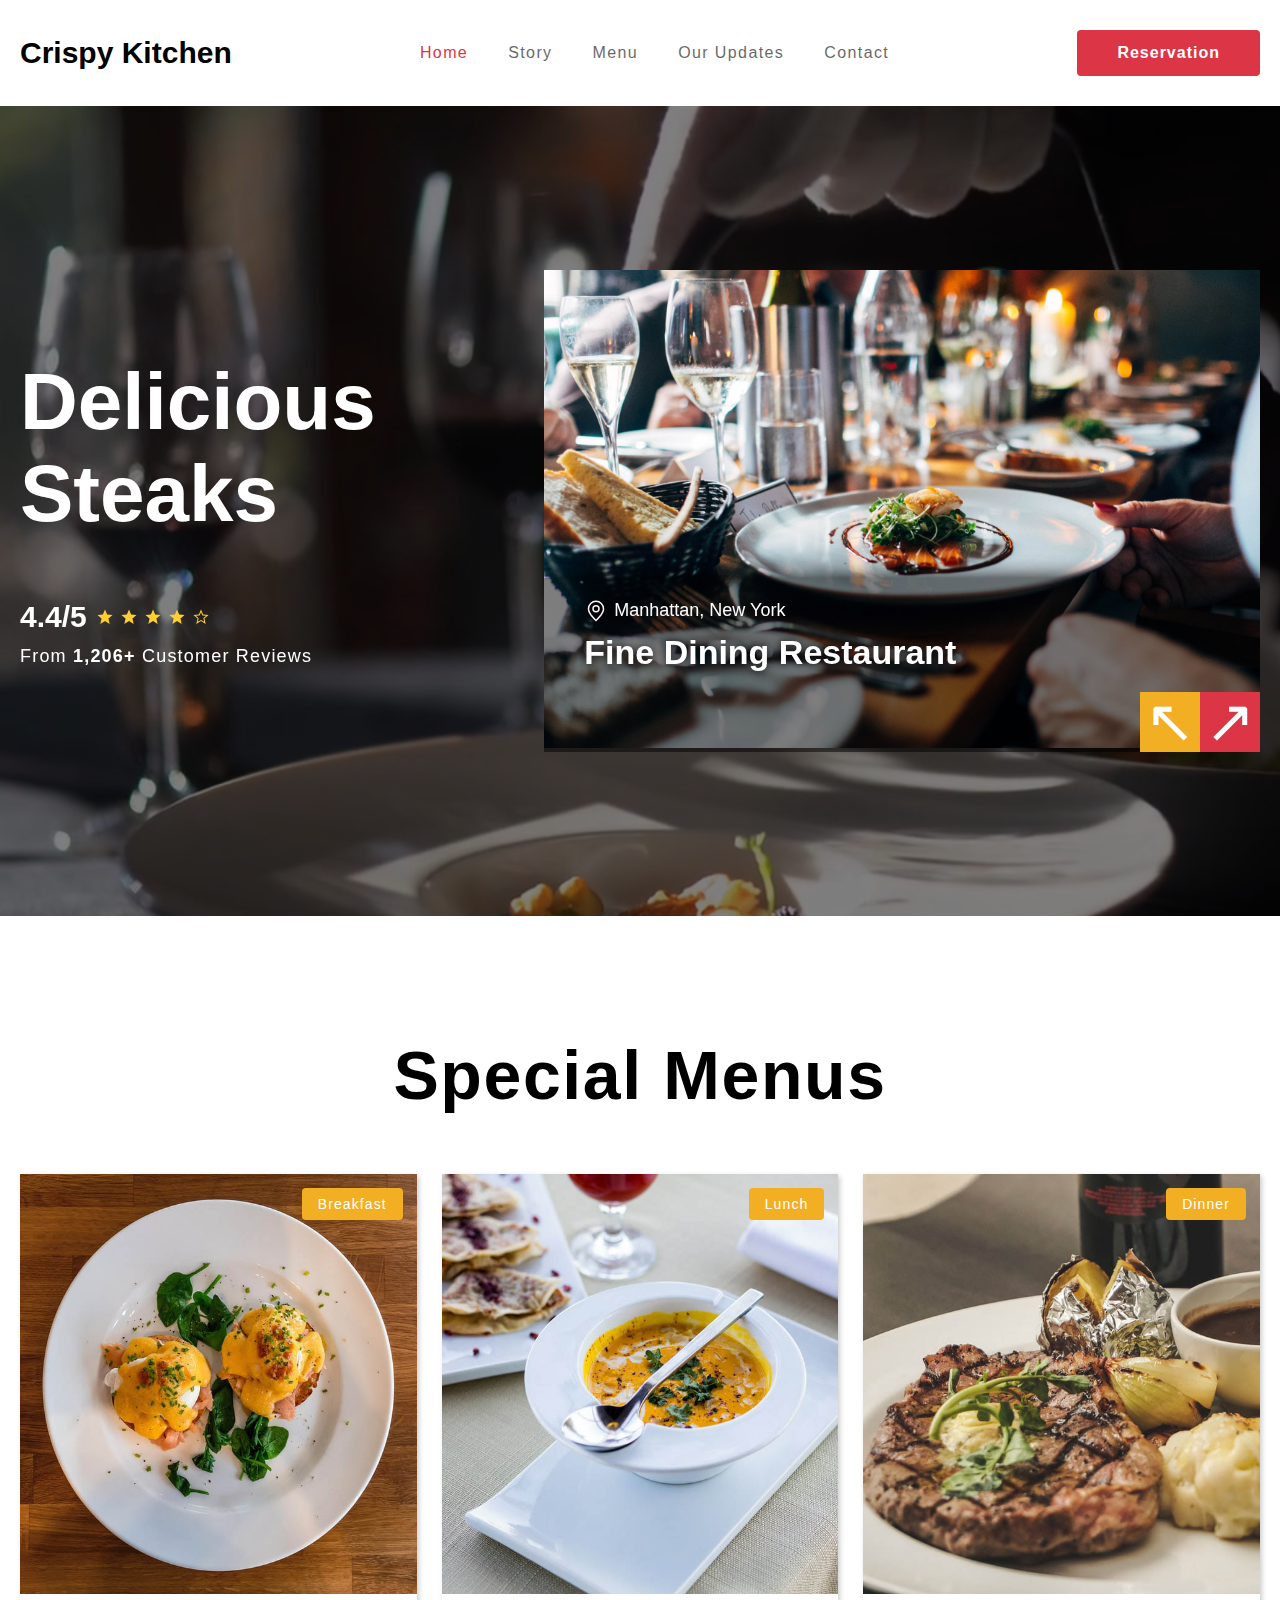
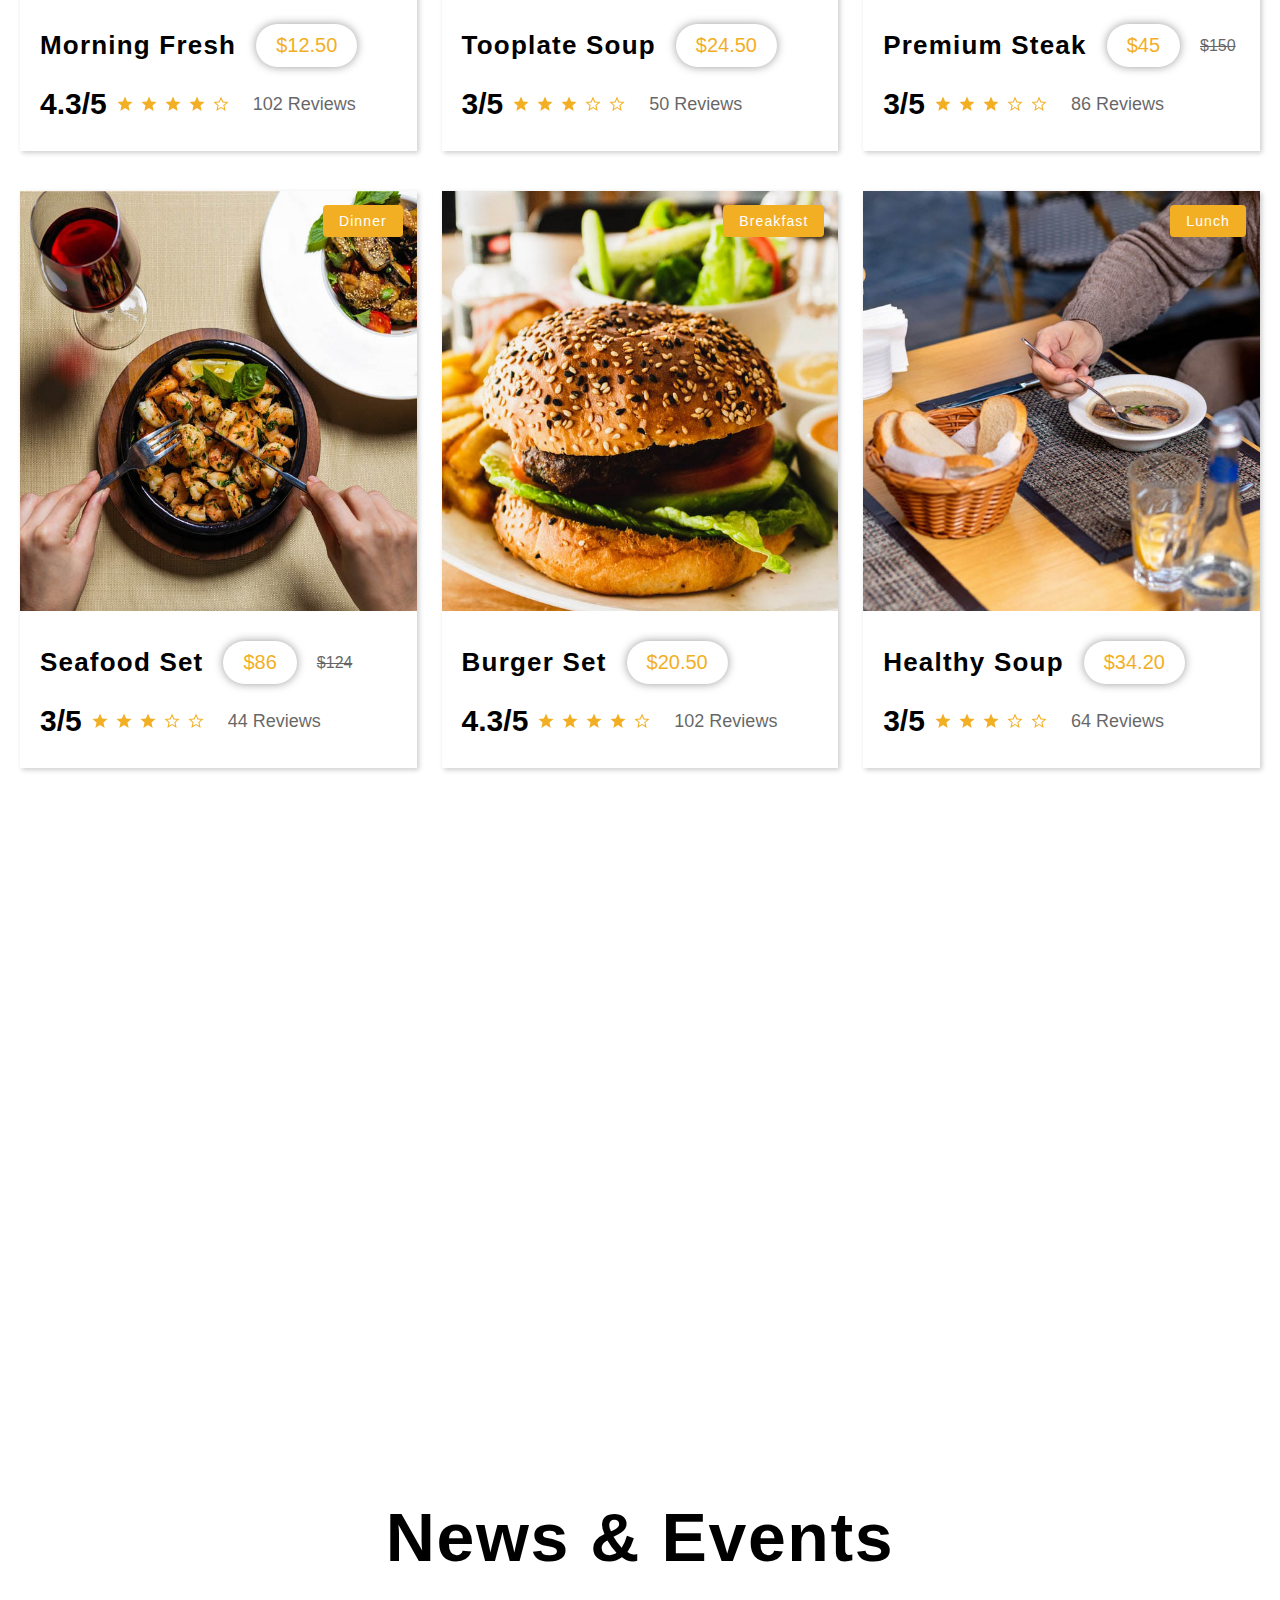
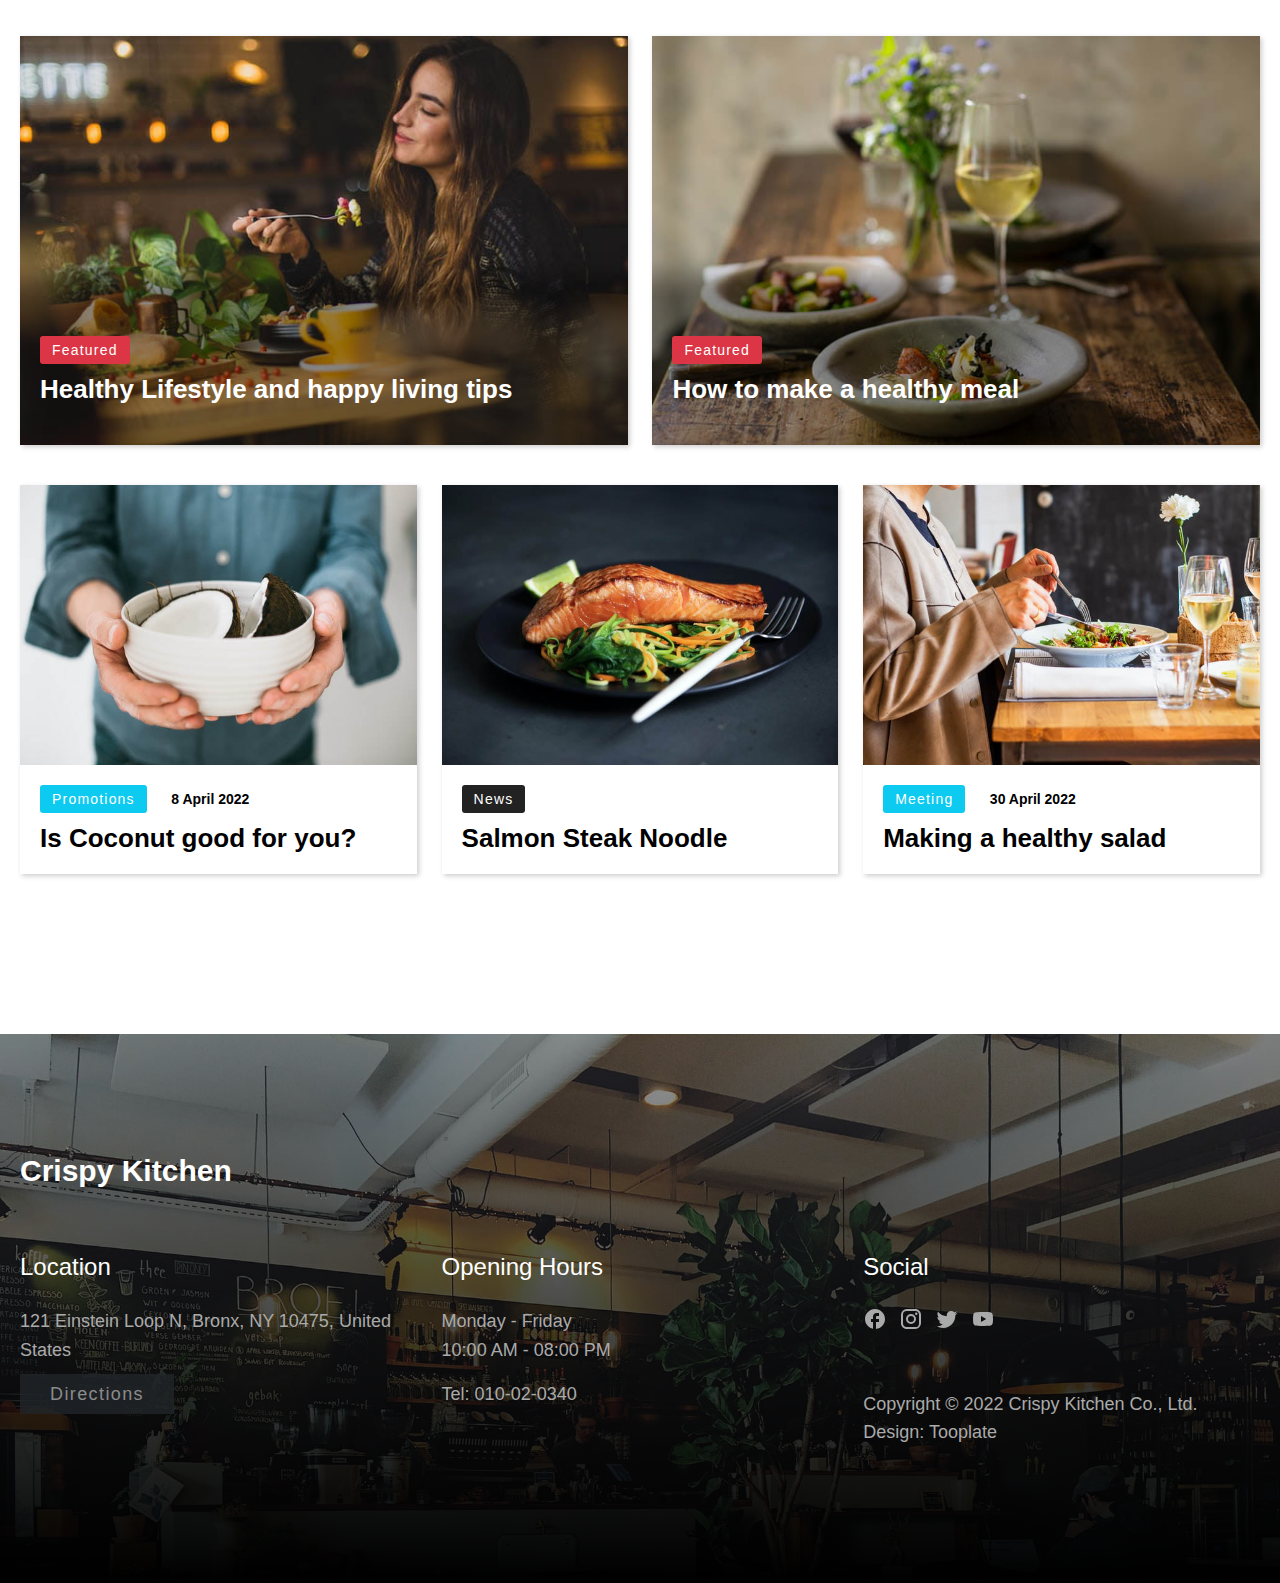
==== task_7/index.html @ df487825 "Add files via upload" ====
<!DOCTYPE html>
<html lang="en">
    <head>
        <meta charset="UTF-8" />
        <meta name="viewport" content="width=device-width, initial-scale=1.0" />
        <title>Task 7</title>
        <link rel="stylesheet" href="style.css" />
    </head>
    <body>
        <div class="nav-box">
            <nav class="container">
                <h2 class="logo">Crispy Kitchen</h2>
                <ul class="nav-bar">
                    <li><a href="/" class="active">Home</a></li>
                    <li><a href="/story.html">Story</a></li>
                    <li><a href="/menu.html">Menu</a></li>
                    <li><a href="/updates.html">Our Updates</a></li>
                    <li><a href="/contact.html">Contact</a></li>
                </ul>
                <button class="btn">Reservation</button>
            </nav>
        </div>

        <header class="home-header">
            <video
                class="video-header"
                src="assets/video/video-header.mp4"
                muted
                autoplay
                loop
            ></video>
            <div class="overlay">
                <div class="overlay-content container">
                    <div class="left">
                        <h1>Delicious Steaks</h1>
                        <div class="rata">
                            <span>4.4/5</span>
                        <div class="stars">
                            <svg
                                xmlns="http://www.w3.org/2000/svg"
                                width="24"
                                height="24"
                                viewBox="0 0 24 24"
                            >
                                <path
                                    fill="#ffce31"
                                    d="m7.325 18.923l1.24-5.313l-4.123-3.572l5.431-.47L12 4.557l2.127 5.01l5.43.47l-4.123 3.572l1.241 5.313L12 16.102z"
                                />
                            </svg>
                            <svg
                                xmlns="http://www.w3.org/2000/svg"
                                width="24"
                                height="24"
                                viewBox="0 0 24 24"
                            >
                                <path
                                    fill="#ffce31"
                                    d="m7.325 18.923l1.24-5.313l-4.123-3.572l5.431-.47L12 4.557l2.127 5.01l5.43.47l-4.123 3.572l1.241 5.313L12 16.102z"
                                />
                            </svg>
                            <svg
                                xmlns="http://www.w3.org/2000/svg"
                                width="24"
                                height="24"
                                viewBox="0 0 24 24"
                            >
                                <path
                                    fill="#ffce31"
                                    d="m7.325 18.923l1.24-5.313l-4.123-3.572l5.431-.47L12 4.557l2.127 5.01l5.43.47l-4.123 3.572l1.241 5.313L12 16.102z"
                                />
                            </svg>
                            <svg
                                xmlns="http://www.w3.org/2000/svg"
                                width="24"
                                height="24"
                                viewBox="0 0 24 24"
                            >
                                <path
                                    fill="#ffce31"
                                    d="m7.325 18.923l1.24-5.313l-4.123-3.572l5.431-.47L12 4.557l2.127 5.01l5.43.47l-4.123 3.572l1.241 5.313L12 16.102z"
                                />
                            </svg>

                            <svg
                                xmlns="http://www.w3.org/2000/svg"
                                width="24"
                                height="24"
                                viewBox="0 0 24 24"
                            >
                                <path
                                    fill="#ffce31"
                                    d="m8.85 16.825l3.15-1.9l3.15 1.925l-.825-3.6l2.775-2.4l-3.65-.325l-1.45-3.4l-1.45 3.375l-3.65.325l2.775 2.425zm-1.525 2.098l1.24-5.313l-4.123-3.572l5.431-.47L12 4.557l2.127 5.01l5.43.47l-4.123 3.572l1.241 5.313L12 16.102zM12 12.25"
                                />
                            </svg>
                        </div>
                    </div>
                    <p class="left-text">From <b>1,206+</b> Customer Reviews</p>
                    </div>
                    <div class="right slideshow-container">

                            <div class="slide fade">
                              <img src="assets/images/slide/3.jpg" >
                              <div class="slide-content">
                                <div class="location">
                                    <svg xmlns="http://www.w3.org/2000/svg" width="24" height="24" viewBox="0 0 1024 1024"><path fill="#fff0f0" d="M800 416a288 288 0 1 0-576 0c0 118.144 94.528 272.128 288 456.576C705.472 688.128 800 534.144 800 416M512 960C277.312 746.688 160 565.312 160 416a352 352 0 0 1 704 0c0 149.312-117.312 330.688-352 544"/><path fill="#fff0f0" d="M512 512a96 96 0 1 0 0-192a96 96 0 0 0 0 192m0 64a160 160 0 1 1 0-320a160 160 0 0 1 0 320"/></svg>
                                    <span>Manhattan, New York</span>
                                </div>
                                <h3 class="slide-heading">Fine Dining Restaurant</h3>
                              </div>
                            </div>
                          
                            <div class="slide fade">
                              <img src="assets/images/slide/2.jpg" >
                              <div class="slide-content">
                                <div class="slide-content-top">
                                    <h3 class="slide-heading">Steak</h3>
                                    <span class="price">$26.5</span>
                                </div>
                                <div class="rata">
                                    <span>3.8/5</span>
                                <div class="stars">
                                    <svg
                                        xmlns="http://www.w3.org/2000/svg"
                                        width="24"
                                        height="24"
                                        viewBox="0 0 24 24"
                                    >
                                        <path
                                            fill="#ffce31"
                                            d="m7.325 18.923l1.24-5.313l-4.123-3.572l5.431-.47L12 4.557l2.127 5.01l5.43.47l-4.123 3.572l1.241 5.313L12 16.102z"
                                        />
                                    </svg>
                                    <svg
                                        xmlns="http://www.w3.org/2000/svg"
                                        width="24"
                                        height="24"
                                        viewBox="0 0 24 24"
                                    >
                                        <path
                                            fill="#ffce31"
                                            d="m7.325 18.923l1.24-5.313l-4.123-3.572l5.431-.47L12 4.557l2.127 5.01l5.43.47l-4.123 3.572l1.241 5.313L12 16.102z"
                                        />
                                    </svg>
                                    <svg
                                        xmlns="http://www.w3.org/2000/svg"
                                        width="24"
                                        height="24"
                                        viewBox="0 0 24 24"
                                    >
                                        <path
                                            fill="#ffce31"
                                            d="m7.325 18.923l1.24-5.313l-4.123-3.572l5.431-.47L12 4.557l2.127 5.01l5.43.47l-4.123 3.572l1.241 5.313L12 16.102z"
                                        />
                                    </svg>
                                    <svg
                                        xmlns="http://www.w3.org/2000/svg"
                                        width="24"
                                        height="24"
                                        viewBox="0 0 24 24"
                                    >
                                        <path
                                            fill="#ffce31"
                                            d="m8.85 16.825l3.15-1.9l3.15 1.925l-.825-3.6l2.775-2.4l-3.65-.325l-1.45-3.4l-1.45 3.375l-3.65.325l2.775 2.425zm-1.525 2.098l1.24-5.313l-4.123-3.572l5.431-.47L12 4.557l2.127 5.01l5.43.47l-4.123 3.572l1.241 5.313L12 16.102zM12 12.25"
                                        />
                                    </svg>
        
                                    <svg
                                        xmlns="http://www.w3.org/2000/svg"
                                        width="24"
                                        height="24"
                                        viewBox="0 0 24 24"
                                    >
                                        <path
                                            fill="#ffce31"
                                            d="m8.85 16.825l3.15-1.9l3.15 1.925l-.825-3.6l2.775-2.4l-3.65-.325l-1.45-3.4l-1.45 3.375l-3.65.325l2.775 2.425zm-1.525 2.098l1.24-5.313l-4.123-3.572l5.431-.47L12 4.557l2.127 5.01l5.43.47l-4.123 3.572l1.241 5.313L12 16.102zM12 12.25"
                                        />
                                    </svg>
                                </div>
                            </div>
                              </div>
                            </div>
                          
                            <div class="slide fade">
                              <img src="assets/images/slide/1.jpg" >
                              <div class="slide-content">
                                <div class="slide-content-top">
                                    <h3 class="slide-heading">Sausage Pasta</h3>
                                    <span class="price">$18.25</span>
                                </div>
                                <div class="rata">
                                    <span>4.2/5</span>
                                <div class="stars">
                                    <svg
                                        xmlns="http://www.w3.org/2000/svg"
                                        width="24"
                                        height="24"
                                        viewBox="0 0 24 24"
                                    >
                                        <path
                                            fill="#ffce31"
                                            d="m7.325 18.923l1.24-5.313l-4.123-3.572l5.431-.47L12 4.557l2.127 5.01l5.43.47l-4.123 3.572l1.241 5.313L12 16.102z"
                                        />
                                    </svg>
                                    <svg
                                        xmlns="http://www.w3.org/2000/svg"
                                        width="24"
                                        height="24"
                                        viewBox="0 0 24 24"
                                    >
                                        <path
                                            fill="#ffce31"
                                            d="m7.325 18.923l1.24-5.313l-4.123-3.572l5.431-.47L12 4.557l2.127 5.01l5.43.47l-4.123 3.572l1.241 5.313L12 16.102z"
                                        />
                                    </svg>
                                    <svg
                                        xmlns="http://www.w3.org/2000/svg"
                                        width="24"
                                        height="24"
                                        viewBox="0 0 24 24"
                                    >
                                        <path
                                            fill="#ffce31"
                                            d="m7.325 18.923l1.24-5.313l-4.123-3.572l5.431-.47L12 4.557l2.127 5.01l5.43.47l-4.123 3.572l1.241 5.313L12 16.102z"
                                        />
                                    </svg>
                                    <svg
                                        xmlns="http://www.w3.org/2000/svg"
                                        width="24"
                                        height="24"
                                        viewBox="0 0 24 24"
                                    >
                                        <path
                                            fill="#ffce31"
                                            d="m7.325 18.923l1.24-5.313l-4.123-3.572l5.431-.47L12 4.557l2.127 5.01l5.43.47l-4.123 3.572l1.241 5.313L12 16.102z"
                                        />
                                    </svg>
        
                                    <svg
                                        xmlns="http://www.w3.org/2000/svg"
                                        width="24"
                                        height="24"
                                        viewBox="0 0 24 24"
                                    >
                                        <path
                                            fill="#ffce31"
                                            d="m8.85 16.825l3.15-1.9l3.15 1.925l-.825-3.6l2.775-2.4l-3.65-.325l-1.45-3.4l-1.45 3.375l-3.65.325l2.775 2.425zm-1.525 2.098l1.24-5.313l-4.123-3.572l5.431-.47L12 4.557l2.127 5.01l5.43.47l-4.123 3.572l1.241 5.313L12 16.102zM12 12.25"
                                        />
                                    </svg>
                                </div>
                            </div>
                              </div>
                            </div>
                          
                            <!-- Next and previous buttons -->
                             <div class="slide-btns">
                                 <button class="prev slide-btn" onclick="plusSlides(-1)">&nwarr;</button>
                                 <button class="next slide-btn" onclick="plusSlides(1)">&nearr;</button>
                            </div>
                        </div>
                    </div>
                </div>
            </div>
        </header>

        <section class="section-menu container">
            <h2 class="section-heading">Special Menus</h2>
            <div class="section-cards">
                <div class="card">
                    <div class="card-image">
                        <img src="assets/images/breakfast/1.jpg" alt="Image">
                        <span class="card-cat">Breakfast</span>
                    </div>
                    <div class="card-info">
                    <div class="card-info-top">
                        <h3 class="card-title">Morning Fresh</h3>
                        <span class="price">$12.50</span>
                        <span class="old-price"></span>
                    </div>
                    <div class="card-info-bottom">
                        <div class="rata">
                            <span>4.3/5</span>
                        <div class="stars">
                            <svg
                                xmlns="http://www.w3.org/2000/svg"
                                width="24"
                                height="24"
                                viewBox="0 0 24 24"
                            >
                                <path
                                    fill="#f3af24"
                                    d="m7.325 18.923l1.24-5.313l-4.123-3.572l5.431-.47L12 4.557l2.127 5.01l5.43.47l-4.123 3.572l1.241 5.313L12 16.102z"
                                />
                            </svg>
                            <svg
                                xmlns="http://www.w3.org/2000/svg"
                                width="24"
                                height="24"
                                viewBox="0 0 24 24"
                            >
                                <path
                                    fill="#f3af24"
                                    d="m7.325 18.923l1.24-5.313l-4.123-3.572l5.431-.47L12 4.557l2.127 5.01l5.43.47l-4.123 3.572l1.241 5.313L12 16.102z"
                                />
                            </svg>
                            <svg
                                xmlns="http://www.w3.org/2000/svg"
                                width="24"
                                height="24"
                                viewBox="0 0 24 24"
                            >
                                <path
                                    fill="#f3af24"
                                    d="m7.325 18.923l1.24-5.313l-4.123-3.572l5.431-.47L12 4.557l2.127 5.01l5.43.47l-4.123 3.572l1.241 5.313L12 16.102z"
                                />
                            </svg>
                            <svg
                                xmlns="http://www.w3.org/2000/svg"
                                width="24"
                                height="24"
                                viewBox="0 0 24 24"
                            >
                                <path
                                    fill="#f3af24"
                                    d="m7.325 18.923l1.24-5.313l-4.123-3.572l5.431-.47L12 4.557l2.127 5.01l5.43.47l-4.123 3.572l1.241 5.313L12 16.102z"
                                />
                            </svg>

                            <svg
                                xmlns="http://www.w3.org/2000/svg"
                                width="24"
                                height="24"
                                viewBox="0 0 24 24"
                            >
                                <path
                                    fill="#f3af24"
                                    d="m8.85 16.825l3.15-1.9l3.15 1.925l-.825-3.6l2.775-2.4l-3.65-.325l-1.45-3.4l-1.45 3.375l-3.65.325l2.775 2.425zm-1.525 2.098l1.24-5.313l-4.123-3.572l5.431-.47L12 4.557l2.127 5.01l5.43.47l-4.123 3.572l1.241 5.313L12 16.102zM12 12.25"
                                />
                            </svg>
                        </div>
                    </div>
                    <span class="count-reviews">102 Reviews</span>
                    </div>
                </div>
                </div>

                <div class="card">
                    <div class="card-image">
                        <img src="assets/images/lunch/1.jpg" alt="Image">
                        <span class="card-cat">Lunch</span>
                    </div>
                    <div class="card-info">
                    <div class="card-info-top">
                        <h3 class="card-title">Tooplate Soup</h3>
                        <span class="price">$24.50</span>
                        <span class="old-price"></span>
                    </div>
                    <div class="card-info-bottom">
                        <div class="rata">
                            <span>3/5</span>
                        <div class="stars">
                            <svg
                                xmlns="http://www.w3.org/2000/svg"
                                width="24"
                                height="24"
                                viewBox="0 0 24 24"
                            >
                                <path
                                    fill="#f3af24"
                                    d="m7.325 18.923l1.24-5.313l-4.123-3.572l5.431-.47L12 4.557l2.127 5.01l5.43.47l-4.123 3.572l1.241 5.313L12 16.102z"
                                />
                            </svg>
                            <svg
                                xmlns="http://www.w3.org/2000/svg"
                                width="24"
                                height="24"
                                viewBox="0 0 24 24"
                            >
                                <path
                                    fill="#f3af24"
                                    d="m7.325 18.923l1.24-5.313l-4.123-3.572l5.431-.47L12 4.557l2.127 5.01l5.43.47l-4.123 3.572l1.241 5.313L12 16.102z"
                                />
                            </svg>
                            <svg
                                xmlns="http://www.w3.org/2000/svg"
                                width="24"
                                height="24"
                                viewBox="0 0 24 24"
                            >
                                <path
                                    fill="#f3af24"
                                    d="m7.325 18.923l1.24-5.313l-4.123-3.572l5.431-.47L12 4.557l2.127 5.01l5.43.47l-4.123 3.572l1.241 5.313L12 16.102z"
                                />
                            </svg>

                            <svg
                                xmlns="http://www.w3.org/2000/svg"
                                width="24"
                                height="24"
                                viewBox="0 0 24 24"
                            >
                                <path
                                    fill="#f3af24"
                                    d="m8.85 16.825l3.15-1.9l3.15 1.925l-.825-3.6l2.775-2.4l-3.65-.325l-1.45-3.4l-1.45 3.375l-3.65.325l2.775 2.425zm-1.525 2.098l1.24-5.313l-4.123-3.572l5.431-.47L12 4.557l2.127 5.01l5.43.47l-4.123 3.572l1.241 5.313L12 16.102zM12 12.25"
                                />
                            </svg>
                            <svg
                                xmlns="http://www.w3.org/2000/svg"
                                width="24"
                                height="24"
                                viewBox="0 0 24 24"
                            >
                                <path
                                    fill="#f3af24"
                                    d="m8.85 16.825l3.15-1.9l3.15 1.925l-.825-3.6l2.775-2.4l-3.65-.325l-1.45-3.4l-1.45 3.375l-3.65.325l2.775 2.425zm-1.525 2.098l1.24-5.313l-4.123-3.572l5.431-.47L12 4.557l2.127 5.01l5.43.47l-4.123 3.572l1.241 5.313L12 16.102zM12 12.25"
                                />
                            </svg>
                        </div>
                    </div>
                    <span class="count-reviews">50 Reviews</span>
                    </div>
                </div>
                </div>

                <div class="card">
                    <div class="card-image">
                        <img src="assets/images/dinner/1.jpg" alt="Image">
                        <span class="card-cat">Dinner</span>
                    </div>
                    <div class="card-info">
                    <div class="card-info-top">
                        <h3 class="card-title">Premium Steak</h3>
                        <span class="price">$45</span>
                        <span class="old-price">$150</span>
                    </div>
                    <div class="card-info-bottom">
                        <div class="rata">
                            <span>3/5</span>
                        <div class="stars">
                            <svg
                                xmlns="http://www.w3.org/2000/svg"
                                width="24"
                                height="24"
                                viewBox="0 0 24 24"
                            >
                                <path
                                    fill="#f3af24"
                                    d="m7.325 18.923l1.24-5.313l-4.123-3.572l5.431-.47L12 4.557l2.127 5.01l5.43.47l-4.123 3.572l1.241 5.313L12 16.102z"
                                />
                            </svg>
                            <svg
                                xmlns="http://www.w3.org/2000/svg"
                                width="24"
                                height="24"
                                viewBox="0 0 24 24"
                            >
                                <path
                                    fill="#f3af24"
                                    d="m7.325 18.923l1.24-5.313l-4.123-3.572l5.431-.47L12 4.557l2.127 5.01l5.43.47l-4.123 3.572l1.241 5.313L12 16.102z"
                                />
                            </svg>
                            <svg
                                xmlns="http://www.w3.org/2000/svg"
                                width="24"
                                height="24"
                                viewBox="0 0 24 24"
                            >
                                <path
                                    fill="#f3af24"
                                    d="m7.325 18.923l1.24-5.313l-4.123-3.572l5.431-.47L12 4.557l2.127 5.01l5.43.47l-4.123 3.572l1.241 5.313L12 16.102z"
                                />
                            </svg>

                            <svg
                                xmlns="http://www.w3.org/2000/svg"
                                width="24"
                                height="24"
                                viewBox="0 0 24 24"
                            >
                                <path
                                    fill="#f3af24"
                                    d="m8.85 16.825l3.15-1.9l3.15 1.925l-.825-3.6l2.775-2.4l-3.65-.325l-1.45-3.4l-1.45 3.375l-3.65.325l2.775 2.425zm-1.525 2.098l1.24-5.313l-4.123-3.572l5.431-.47L12 4.557l2.127 5.01l5.43.47l-4.123 3.572l1.241 5.313L12 16.102zM12 12.25"
                                />
                            </svg>
                            <svg
                                xmlns="http://www.w3.org/2000/svg"
                                width="24"
                                height="24"
                                viewBox="0 0 24 24"
                            >
                                <path
                                    fill="#f3af24"
                                    d="m8.85 16.825l3.15-1.9l3.15 1.925l-.825-3.6l2.775-2.4l-3.65-.325l-1.45-3.4l-1.45 3.375l-3.65.325l2.775 2.425zm-1.525 2.098l1.24-5.313l-4.123-3.572l5.431-.47L12 4.557l2.127 5.01l5.43.47l-4.123 3.572l1.241 5.313L12 16.102zM12 12.25"
                                />
                            </svg>
                        </div>
                    </div>
                    <span class="count-reviews">86 Reviews</span>
                    </div>
                </div>
                </div>

                <div class="card">
                    <div class="card-image">
                        <img src="assets/images/dinner/2.jpg" alt="Image">
                        <span class="card-cat">Dinner</span>
                    </div>
                    <div class="card-info">
                    <div class="card-info-top">
                        <h3 class="card-title">Seafood Set</h3>
                        <span class="price">$86</span>
                        <span class="old-price">$124</span>
                    </div>
                    <div class="card-info-bottom">
                        <div class="rata">
                            <span>3/5</span>
                        <div class="stars">
                            <svg
                                xmlns="http://www.w3.org/2000/svg"
                                width="24"
                                height="24"
                                viewBox="0 0 24 24"
                            >
                                <path
                                    fill="#f3af24"
                                    d="m7.325 18.923l1.24-5.313l-4.123-3.572l5.431-.47L12 4.557l2.127 5.01l5.43.47l-4.123 3.572l1.241 5.313L12 16.102z"
                                />
                            </svg>
                            <svg
                                xmlns="http://www.w3.org/2000/svg"
                                width="24"
                                height="24"
                                viewBox="0 0 24 24"
                            >
                                <path
                                    fill="#f3af24"
                                    d="m7.325 18.923l1.24-5.313l-4.123-3.572l5.431-.47L12 4.557l2.127 5.01l5.43.47l-4.123 3.572l1.241 5.313L12 16.102z"
                                />
                            </svg>
                            <svg
                                xmlns="http://www.w3.org/2000/svg"
                                width="24"
                                height="24"
                                viewBox="0 0 24 24"
                            >
                                <path
                                    fill="#f3af24"
                                    d="m7.325 18.923l1.24-5.313l-4.123-3.572l5.431-.47L12 4.557l2.127 5.01l5.43.47l-4.123 3.572l1.241 5.313L12 16.102z"
                                />
                            </svg>

                            <svg
                                xmlns="http://www.w3.org/2000/svg"
                                width="24"
                                height="24"
                                viewBox="0 0 24 24"
                            >
                                <path
                                    fill="#f3af24"
                                    d="m8.85 16.825l3.15-1.9l3.15 1.925l-.825-3.6l2.775-2.4l-3.65-.325l-1.45-3.4l-1.45 3.375l-3.65.325l2.775 2.425zm-1.525 2.098l1.24-5.313l-4.123-3.572l5.431-.47L12 4.557l2.127 5.01l5.43.47l-4.123 3.572l1.241 5.313L12 16.102zM12 12.25"
                                />
                            </svg>
                            <svg
                                xmlns="http://www.w3.org/2000/svg"
                                width="24"
                                height="24"
                                viewBox="0 0 24 24"
                            >
                                <path
                                    fill="#f3af24"
                                    d="m8.85 16.825l3.15-1.9l3.15 1.925l-.825-3.6l2.775-2.4l-3.65-.325l-1.45-3.4l-1.45 3.375l-3.65.325l2.775 2.425zm-1.525 2.098l1.24-5.313l-4.123-3.572l5.431-.47L12 4.557l2.127 5.01l5.43.47l-4.123 3.572l1.241 5.313L12 16.102zM12 12.25"
                                />
                            </svg>
                        </div>
                    </div>
                    <span class="count-reviews">44 Reviews</span>
                    </div>
                </div>
                </div>

                <div class="card">
                    <div class="card-image">
                        <img src="assets/images/breakfast/2.jpg" alt="Image">
                        <span class="card-cat">Breakfast</span>
                    </div>
                    <div class="card-info">
                    <div class="card-info-top">
                        <h3 class="card-title">Burger Set</h3>
                        <span class="price">$20.50</span>
                        <span class="old-price"></span>
                    </div>
                    <div class="card-info-bottom">
                        <div class="rata">
                            <span>4.3/5</span>
                        <div class="stars">
                            <svg
                                xmlns="http://www.w3.org/2000/svg"
                                width="24"
                                height="24"
                                viewBox="0 0 24 24"
                            >
                                <path
                                    fill="#f3af24"
                                    d="m7.325 18.923l1.24-5.313l-4.123-3.572l5.431-.47L12 4.557l2.127 5.01l5.43.47l-4.123 3.572l1.241 5.313L12 16.102z"
                                />
                            </svg>
                            <svg
                                xmlns="http://www.w3.org/2000/svg"
                                width="24"
                                height="24"
                                viewBox="0 0 24 24"
                            >
                                <path
                                    fill="#f3af24"
                                    d="m7.325 18.923l1.24-5.313l-4.123-3.572l5.431-.47L12 4.557l2.127 5.01l5.43.47l-4.123 3.572l1.241 5.313L12 16.102z"
                                />
                            </svg>
                            <svg
                                xmlns="http://www.w3.org/2000/svg"
                                width="24"
                                height="24"
                                viewBox="0 0 24 24"
                            >
                                <path
                                    fill="#f3af24"
                                    d="m7.325 18.923l1.24-5.313l-4.123-3.572l5.431-.47L12 4.557l2.127 5.01l5.43.47l-4.123 3.572l1.241 5.313L12 16.102z"
                                />
                            </svg>
                            <svg
                                xmlns="http://www.w3.org/2000/svg"
                                width="24"
                                height="24"
                                viewBox="0 0 24 24"
                            >
                                <path
                                    fill="#f3af24"
                                    d="m7.325 18.923l1.24-5.313l-4.123-3.572l5.431-.47L12 4.557l2.127 5.01l5.43.47l-4.123 3.572l1.241 5.313L12 16.102z"
                                />
                            </svg>

                            <svg
                                xmlns="http://www.w3.org/2000/svg"
                                width="24"
                                height="24"
                                viewBox="0 0 24 24"
                            >
                                <path
                                    fill="#f3af24"
                                    d="m8.85 16.825l3.15-1.9l3.15 1.925l-.825-3.6l2.775-2.4l-3.65-.325l-1.45-3.4l-1.45 3.375l-3.65.325l2.775 2.425zm-1.525 2.098l1.24-5.313l-4.123-3.572l5.431-.47L12 4.557l2.127 5.01l5.43.47l-4.123 3.572l1.241 5.313L12 16.102zM12 12.25"
                                />
                            </svg>
                        </div>
                    </div>
                    <span class="count-reviews">102 Reviews</span>
                    </div>
                </div>
                </div>

                <div class="card">
                    <div class="card-image">
                        <img src="assets/images/lunch/2.jpg" alt="Image">
                        <span class="card-cat">Lunch</span>
                    </div>
                    <div class="card-info">
                    <div class="card-info-top">
                        <h3 class="card-title">Healthy Soup</h3>
                        <span class="price">$34.20</span>
                        <span class="old-price"></span>
                    </div>
                    <div class="card-info-bottom">
                        <div class="rata">
                            <span>3/5</span>
                        <div class="stars">
                            <svg
                                xmlns="http://www.w3.org/2000/svg"
                                width="24"
                                height="24"
                                viewBox="0 0 24 24"
                            >
                                <path
                                    fill="#f3af24"
                                    d="m7.325 18.923l1.24-5.313l-4.123-3.572l5.431-.47L12 4.557l2.127 5.01l5.43.47l-4.123 3.572l1.241 5.313L12 16.102z"
                                />
                            </svg>
                            <svg
                                xmlns="http://www.w3.org/2000/svg"
                                width="24"
                                height="24"
                                viewBox="0 0 24 24"
                            >
                                <path
                                    fill="#f3af24"
                                    d="m7.325 18.923l1.24-5.313l-4.123-3.572l5.431-.47L12 4.557l2.127 5.01l5.43.47l-4.123 3.572l1.241 5.313L12 16.102z"
                                />
                            </svg>
                            <svg
                                xmlns="http://www.w3.org/2000/svg"
                                width="24"
                                height="24"
                                viewBox="0 0 24 24"
                            >
                                <path
                                    fill="#f3af24"
                                    d="m7.325 18.923l1.24-5.313l-4.123-3.572l5.431-.47L12 4.557l2.127 5.01l5.43.47l-4.123 3.572l1.241 5.313L12 16.102z"
                                />
                            </svg>

                            <svg
                            xmlns="http://www.w3.org/2000/svg"
                            width="24"
                            height="24"
                            viewBox="0 0 24 24"
                        >
                            <path
                                fill="#f3af24"
                                d="m8.85 16.825l3.15-1.9l3.15 1.925l-.825-3.6l2.775-2.4l-3.65-.325l-1.45-3.4l-1.45 3.375l-3.65.325l2.775 2.425zm-1.525 2.098l1.24-5.313l-4.123-3.572l5.431-.47L12 4.557l2.127 5.01l5.43.47l-4.123 3.572l1.241 5.313L12 16.102zM12 12.25"
                            />
                        </svg>
                            <svg
                                xmlns="http://www.w3.org/2000/svg"
                                width="24"
                                height="24"
                                viewBox="0 0 24 24"
                            >
                                <path
                                    fill="#f3af24"
                                    d="m8.85 16.825l3.15-1.9l3.15 1.925l-.825-3.6l2.775-2.4l-3.65-.325l-1.45-3.4l-1.45 3.375l-3.65.325l2.775 2.425zm-1.525 2.098l1.24-5.313l-4.123-3.572l5.431-.47L12 4.557l2.127 5.01l5.43.47l-4.123 3.572l1.241 5.313L12 16.102zM12 12.25"
                                />
                            </svg>
                        </div>
                    </div>
                    <span class="count-reviews">64 Reviews</span>
                    </div>
                </div>
                </div>
            </div>
        </section>

        <section class="section-image"></section>

        <section class="section-updates container">
            <h2 class="section-heading">News & Events</h2>
            <div class="section-updates-cards">
                <div class="top-cards">
                    <div class="card">
                        <img src="assets/images/news/1.jpg" />
                        <div class="card-content">
                            <span class="card-tag"  style="background-color: #dc3545;">Featured</span>
                            <h3 class="card-heading">Healthy Lifestyle and happy living tips</h3>
                        </div>
                    </div>

                    <div class="card">
                        <img src="assets/images/news/2.jpg" />
                        <div class="card-content">
                            <span class="card-tag" style="background-color: #dc3545;">Featured</span>
                            <h3 class="card-heading">How to make a healthy meal</h3>
                        </div>
                    </div>
                </div>

                <div class="bottom-cards">
                    <div class="card">
                        <div class="card-image">
                            <img src="assets/images/news/3.jpg" />
                        </div>
                        <div class="card-content">
                            <div class="card-content-top">
                                <span class="card-tag"  style="background-color: rgb(13, 202, 240);">Promotions</span>
                                <span class="card-date">8 April 2022</span>
                            </div>
                            <h3 class="card-heading">Is Coconut good for you?</h3>
                        </div>
                    </div>

                    <div class="card">
                        <div class="card-image">
                            <img src="assets/images/news/4.jpg" />
                        </div>
                        <div class="card-content">
                            <span class="card-tag"  style="background-color: #222222;">News</span>
                            <h3 class="card-heading">Salmon Steak Noodle</h3>
                        </div>
                    </div>

                    <div class="card">
                        <div class="card-image">
                            <img src="assets/images/news/5.jpg" />
                        </div>
                        <div class="card-content">
                            <div class="card-content-top">
                                <span class="card-tag"  style="background-color: rgb(13, 202, 240);">Meeting</span>
                                <span class="card-date">30 April 2022</span>
                            </div>
                            <h3 class="card-heading">Making a healthy salad</h3>
                        </div>
                    </div>
                </div>
            </div>
        </section>

        <footer>
            <div class="footer-content">
            <div class="container ">
                    <h2 class="logo">Crispy Kitchen</h2>
                    <div class="footer-cols">
                        <div class="footer-col">
                            <h3>Location</h3>
                            <p>121 Einstein Loop N, Bronx, NY 10475, United States</p>
                            <a class="link-btn" href="https://goo.gl/maps/wZVGLA7q64uC1s886">Directions</a>
                        </div>

                        <div class="footer-col">
                            <h3>Opening Hours</h3>
                            <p>Monday - Friday
                                <br/>
                                10:00 AM - 08:00 PM</p>
                                Tel: <a href="tel: 010-02-0340"> 010-02-0340</a>
                        </div>

                        <div class="footer-col">
                            <h3>Social</h3>
                            <ul class="social-icons">
                                <li><a href="#">
                                    <svg xmlns="http://www.w3.org/2000/svg" width="24" height="24" viewBox="0 0 24 24"><path  d="M22 12c0-5.52-4.48-10-10-10S2 6.48 2 12c0 4.84 3.44 8.87 8 9.8V15H8v-3h2V9.5C10 7.57 11.57 6 13.5 6H16v3h-2c-.55 0-1 .45-1 1v2h3v3h-3v6.95c5.05-.5 9-4.76 9-9.95"/></svg>
                                </a></li>
                                <li><a href="#">
                                    <svg xmlns="http://www.w3.org/2000/svg" width="24" height="24" viewBox="0 0 24 24"><path  d="M7.8 2h8.4C19.4 2 22 4.6 22 7.8v8.4a5.8 5.8 0 0 1-5.8 5.8H7.8C4.6 22 2 19.4 2 16.2V7.8A5.8 5.8 0 0 1 7.8 2m-.2 2A3.6 3.6 0 0 0 4 7.6v8.8C4 18.39 5.61 20 7.6 20h8.8a3.6 3.6 0 0 0 3.6-3.6V7.6C20 5.61 18.39 4 16.4 4zm9.65 1.5a1.25 1.25 0 0 1 1.25 1.25A1.25 1.25 0 0 1 17.25 8A1.25 1.25 0 0 1 16 6.75a1.25 1.25 0 0 1 1.25-1.25M12 7a5 5 0 0 1 5 5a5 5 0 0 1-5 5a5 5 0 0 1-5-5a5 5 0 0 1 5-5m0 2a3 3 0 0 0-3 3a3 3 0 0 0 3 3a3 3 0 0 0 3-3a3 3 0 0 0-3-3"/></svg>
                                </a></li>
                                <li><a href="#">
                                    <svg xmlns="http://www.w3.org/2000/svg" width="24" height="24" viewBox="0 0 24 24"><path  d="M22.46 6c-.77.35-1.6.58-2.46.69c.88-.53 1.56-1.37 1.88-2.38c-.83.5-1.75.85-2.72 1.05C18.37 4.5 17.26 4 16 4c-2.35 0-4.27 1.92-4.27 4.29c0 .34.04.67.11.98C8.28 9.09 5.11 7.38 3 4.79c-.37.63-.58 1.37-.58 2.15c0 1.49.75 2.81 1.91 3.56c-.71 0-1.37-.2-1.95-.5v.03c0 2.08 1.48 3.82 3.44 4.21a4.2 4.2 0 0 1-1.93.07a4.28 4.28 0 0 0 4 2.98a8.52 8.52 0 0 1-5.33 1.84q-.51 0-1.02-.06C3.44 20.29 5.7 21 8.12 21C16 21 20.33 14.46 20.33 8.79c0-.19 0-.37-.01-.56c.84-.6 1.56-1.36 2.14-2.23"/></svg>
                                </a></li>
                                <li><a href="#">
                                    <svg xmlns="http://www.w3.org/2000/svg" width="24" height="24" viewBox="0 0 24 24"><path  d="m10 15l5.19-3L10 9zm11.56-7.83c.13.47.22 1.1.28 1.9c.07.8.1 1.49.1 2.09L22 12c0 2.19-.16 3.8-.44 4.83c-.25.9-.83 1.48-1.73 1.73c-.47.13-1.33.22-2.65.28c-1.3.07-2.49.1-3.59.1L12 19c-4.19 0-6.8-.16-7.83-.44c-.9-.25-1.48-.83-1.73-1.73c-.13-.47-.22-1.1-.28-1.9c-.07-.8-.1-1.49-.1-2.09L2 12c0-2.19.16-3.8.44-4.83c.25-.9.83-1.48 1.73-1.73c.47-.13 1.33-.22 2.65-.28c1.3-.07 2.49-.1 3.59-.1L12 5c4.19 0 6.8.16 7.83.44c.9.25 1.48.83 1.73 1.73"/></svg>
                                </a></li>
                            </ul>
                            <p>Copyright © 2022 Crispy Kitchen Co., Ltd.
                                <br/>
                                Design: Tooplate</p>
                        </div>
                    </div>
                </div>
            </div>
        </footer>

        <script src="main.js"></script>
    </body>
</html>
---- task_7/style.css ----
:root {
    --main-color: #dc3545;
    --main-white: #ffffff;
    --main-black: #000000;

    --secondary-color: #f3af24;
}

::-moz-selection {
    /* Code for Firefox */
    background: var(--main-color);
    color: var(--main-white);
}

::selection {
    background: var(--main-color);
    color: var(--main-white);
}

* {
    margin: 0;
    padding: 0;
    box-sizing: border-box;
}

body {
    font-family: Arial, Helvetica, sans-serif;
}

.container {
    max-width: 1360px;
    margin: 0 auto;
    padding-inline: 20px;
}

.btn {
    padding: 14px 40px;
    background-color: var(--main-color);
    color: var(--main-white);
    border: none;
    font-size: 16px;
    letter-spacing: 1px;
    transition: all 0.5s;
    cursor: pointer;
    font-weight: bold;
    border-radius: 4px;
}

.btn:hover {
    background-color: var(--main-black);
}

.nav-box {
    box-shadow: 0px 2px 5px var(--main-black);
    padding-block: 30px;
}

nav {
    display: flex;
    justify-content: space-between;
    align-items: center;
}

.logo {
    user-select: none;
    font-size: 30px;
    font-weight: bolder;
}

.nav-bar {
    display: flex;
    gap: 40px;
    list-style: none;
}

.nav-bar li a {
    color: var(--main-black);
    text-decoration: none;
    transition: all 0.5s;
    opacity: 0.6;
    letter-spacing: 1.4px;
}

.nav-bar li a:hover,
.nav-bar li a.active {
    color: var(--main-color);
    opacity: 1;
}

/* Header */
.home-header {
    width: 100%;
    height: 90vh;
    overflow: hidden;
    position: relative;
    color: var(--main-white);
}
.video-header {
    width: 100%;
    height: 100vh;
    transform: scale(1.5);
}
.overlay {
    width: 100%;
    height: 100%;
    background-color: rgba(0, 0, 0, 0.5);
    position: absolute;
    left: 0;
    top: 0;
}

.overlay-content {
    width: 100%;
    height: 100%;
    display: flex;
    align-items: center;
}

.overlay-content .left h1 {
    font-size: 5rem;
    margin-bottom: 60px;
}

.overlay-content .left .rata {
    margin-bottom: 12px;
}

.overlay-content .left .left-text {
    font-size: 18px;
    letter-spacing: 1.2px;
}

.right {
    width: 70%;
    /* height: 80%; */
    position: relative;
    overflow: hidden;
}

.slide {
    width: 100%;
    height: 100%;
}

.slide::after {
    content: "";
    width: 100%;
    height: 36%;
    position: absolute;
    background-color: rgba(0, 0, 0, 0.5);
    bottom: 0;
    left: 0;
    box-shadow: 0 0 20px rgb(0, 0, 0);
}

.right img {
    width: 100%;
    height: 100%;
}

/* Fading animation */
.fade {
    animation-name: fade;
    animation-duration: 1.5s;
}

@keyframes fade {
    from {
        opacity: 0.6;
    }
    to {
        opacity: 1;
    }
}

.slide-content {
    width: 100%;
    position: absolute;
    left: 0;
    bottom: 80px;
    /* box-shadow: 0 60px 40px 30px #000; */
    padding: 0 40px;
    z-index: 100;
}

.slide-content .location {
    display: flex;
    gap: 6px;
    align-items: center;
    font-size: 18px;
    margin-bottom: 10px;
}

.slide-content .slide-content-top {
    display: flex;
    align-items: center;
    gap: 20px;
    margin-bottom: 12px;
}

.slide-content .slide-heading {
    font-size: 34px;
    text-shadow: 0px 0px 10px #000;
}

.price {
    background-color: var(--main-white);
    color: var(--secondary-color);
    padding: 10px 20px;
    font-size: 20px;

    border-radius: 50px;
    box-shadow: 0 0 10px rgba(0, 0, 0, 0.4);
}

.rata {
    display: flex;
    align-items: center;
    gap: 6px;
    font-size: 30px;
    font-weight: bold;
}

.rata .stars {
    display: flex;
}

.slide-btns {
    position: absolute;
    bottom: 0;
    right: 0;
    display: flex;
    z-index: 100;
}

.slide-btn {
    cursor: pointer;
    width: 60px;
    height: 60px;
    font-size: 60px;
    line-height: 60px;
    color: var(--main-white);
    border: none;
    transition: all 0.4s;
}

.slide-btn:hover {
    background-color: var(--main-black) !important;
}

.slide-btn.next {
    background-color: var(--main-color);
}

.slide-btn.prev {
    background-color: var(--secondary-color);
}

section {
    padding-block: 120px;
}

.section-heading {
    font-size: 68px;
    letter-spacing: 1.6px;
    text-align: center;
    margin-bottom: 60px;
}

.section-cards {
    display: flex;
    flex-wrap: wrap;
    justify-content: space-between;
}

.card {
    box-shadow: 2px 2px 5px rgba(0, 0, 0, 0.2);
    margin-bottom: 40px;
    position: relative;
}

.section-menu .card {
    width: 32%;
}

.section-menu .card-image {
    width: 100%;
    height: 420px;
    position: relative;
}

.card-image img {
    width: 100%;
    height: 100%;
}

.section-menu .card-cat {
    position: absolute;
    background-color: var(--secondary-color);
    color: var(--main-white);
    padding: 8px 16px;
    border-radius: 4px;
    right: 14px;
    top: 14px;
    font-size: 14px;
    letter-spacing: 1.1px;
}

.section-menu .card-info {
    padding: 30px 20px;
}

.section-menu .card-info-top {
    display: flex;
    align-items: center;
    gap: 20px;
    margin-bottom: 20px;
}

.section-menu .card-title {
    font-size: 26px;
    letter-spacing: 1.2px;
}

.section-menu .old-price {
    text-decoration: line-through;
    font-size: 16px;
    opacity: 0.6;
}

.section-menu .card-info-bottom {
    display: flex;
    align-items: center;
    gap: 20px;
}

.section-menu .count-reviews {
    font-size: 18px;
    opacity: 0.6;
}

.section-image {
    width: 100%;
    height: 50vh;
    background-image: url(/assets/images/image-section.jpg);
    background-repeat: no-repeat;
    background-size: cover;
    background-attachment: fixed;
}

.section-updates .top-cards {
    display: flex;
    justify-content: space-between;
}

.section-updates .top-cards .card {
    width: 49%;
    /* height: 400px; */
    overflow: hidden;
    cursor: pointer;
}

.section-updates .card img {
    width: 100%;
    height: 100%;
    transition: all 0.5s;
}

.section-updates .top-cards .card .card-content {
    position: absolute;
    padding: 40px 20px;
    bottom: 0;
    left: 0;
    background-color: rgba(0, 0, 0, 0.4);
    width: 100%;
    box-shadow: 0 0 20px 20px rgba(0, 0, 0, 0.4);
}

.section-updates .top-cards .card:hover img {
    transform: scale(1.4);
}

.section-updates .card img:hover {
    transform: scale(1.4);
}

.card-tag {
    padding: 6px 12px;
    border-radius: 3px;
    color: var(--main-white);
    font-size: 14px;
    margin-bottom: 10px;
    display: inline-block;
    letter-spacing: 1.2px;
}

.section-updates .top-cards .card-heading {
    color: var(--main-white);
}
.section-updates .card-heading {
    font-size: 26px;
}

.section-updates .bottom-cards {
    display: flex;
    justify-content: space-between;
}

.section-updates .bottom-cards .card {
    width: 32%;
    cursor: pointer;
}

.section-updates .bottom-cards .card-image {
    overflow: hidden;
    width: 100%;
    height: 280px;
}

.section-updates .bottom-cards .card-content {
    padding: 20px;
}

.section-updates .card-date {
    padding-left: 20px;
    font-weight: 700;
    font-size: 14px;
}

footer {
    position: relative;
    background-image: linear-gradient(
            to bottom,
            rgba(0, 0, 0, 0.3),
            rgba(0, 0, 0, 1)
        ),
        url(assets/images/footer-image.jpg);
    background-repeat: no-repeat;
    background-size: cover;

    padding: 120px 0;
    /* height: 70vh; */
}

footer .logo {
    color: var(--main-white) !important;
    margin-bottom: 60px;
}

.footer-cols {
    display: flex;
    justify-content: space-between;
    color: #aaa;
    font-size: 18px;
    line-height: 1.6;
}

.footer-col {
    width: 32%;
}

.footer-col h3 {
    font-size: 24px;
    color: var(--main-white);
    margin-bottom: 20px;
    font-weight: 500;
}

.footer-col p {
    margin-bottom: 16px;
}

.footer-col a {
    color: #aaa;
    text-decoration: none;
}

.footer-col .link-btn {
    padding: 10px 30px;
    background-color: #212529;
    letter-spacing: 1.4px;
    opacity: 0.8;
    transition: all 0.4s;
}

.footer-col .link-btn:hover {
    opacity: 1;
    color: var(--main-white);
}

.footer-col .social-icons {
    list-style: none;
    display: flex;
    gap: 12px;
    margin-bottom: 50px;
}

.footer-col .social-icons li a svg path {
    fill: #aaa;
}

.footer-col .social-icons li a:hover svg path {
    fill: #fff;
}

.hero {
    background-repeat: no-repeat;
    background-size: cover;
    background-position-y: center;
    text-align: center;
    color: var(--main-white);
    padding-block: 160px !important;
}

.hero h1 {
    font-size: 5rem;
    margin-bottom: 20px;
}

.hero p {
    font-size: 18px;
    letter-spacing: 1.2px;
}

/* Story Page */

.story-hero {
    background-image: linear-gradient(
            to bottom,
            rgba(0, 0, 0, 0.1),
            rgba(0, 0, 0, 0.9)
        ),
        url(assets/images/story_hero.jpg);
}

.story-section {
    display: flex;
    justify-content: space-between;
}

.story-section > * {
    flex-basis: 48%;
}

.story-section .actions p {
    font-size: 2rem;
    font-weight: bold;
    margin-bottom: 30px;
}

.story-section .text {
    font-size: 18px;
    color: #aaa;
    line-height: 1.2;
    letter-spacing: 1.1px;
}

.story-section .text b {
    color: #000;
}

.story-section .actions .btns button {
    padding: 10px 30px;
    border: none;
    font-size: 18px;
    color: var(--main-white);
    border-radius: 2px;
    margin-bottom: 10px;
}

.story-section .actions .btns button:first-child {
    background-color: #212529;
    margin-right: 20px;
}

.story-section .actions .btns button:last-child {
    background-color: var(--main-color);
}

.section-team-heading {
    font-size: 3.6rem;
    margin-bottom: 60px;
}

.team-members {
    display: flex;
    justify-content: space-between;
}

.team-member {
    width: 32%;
}

.member-image {
    width: 100%;
    height: 420px;
    margin-bottom: 20px;
}

.member-image img {
    width: 100%;
    height: 100%;
}

.member-name {
    font-size: 30px;
    margin-bottom: 10px;
}

.member-job {
    color: #aaa;
    font-size: 18px;
}

.newsletter {
    display: flex;
    align-items: center;
    justify-content: space-evenly;
    gap: 20px;
}

.newsletter > * {
    width: 40%;
}

.newsletter-image {
    width: 500px;
    height: 500px;
}

.newsletter-image img {
    width: 100%;
    height: 100%;
    border-radius: 50%;
}

.newsletter-content h3 {
    font-size: 40px;
    margin-bottom: 6px;
}

.newsletter-content h4 {
    font-size: 16px;
    font-weight: normal;
    margin-bottom: 20px;
    letter-spacing: 1.2px;
    color: #aaa;
}

.newsletter-content form {
    display: flex;
    flex-direction: column;
    gap: 20px;
    margin-bottom: 20px;
}

.newsletter-content form > * {
    font-size: 20px;
    padding: 16px 20px;
    border-radius: 2px;
}

.newsletter-content form input {
    border: 1px solid #aaa;
}

.newsletter-content form input:focus {
    outline: none;
    box-shadow: 0 0 10px #a2ffff;
}

.newsletter-content form button {
    border: none;
    background-color: var(--main-black);
    color: var(--main-white);
    cursor: pointer;
    transition: all 0.4s;
}

.newsletter-content form button:hover {
    background-color: var(--main-color);
}

.newsletter-content p {
    color: #aaa;
}

/* Menu Page */

.menu-hero {
    background-image: linear-gradient(
            to bottom,
            rgba(0, 0, 0, 0.1),
            rgba(0, 0, 0, 0.9)
        ),
        url(assets/images/header/menu-hero.jpg);
}

.section-menu-heading {
    font-size: 3.6rem;
    margin-bottom: 60px;
}

.menu-lunch .card {
    width: 49% !important;
}

/* Updates Page */

.updates-hero {
    background-image: linear-gradient(
            to bottom,
            rgba(0, 0, 0, 0.1),
            rgba(0, 0, 0, 0.9)
        ),
        url(assets/images/news/updates-hero.jpg);
}

.section-updates-heading {
    font-size: 3.6rem;
    margin-bottom: 60px;
}

/* Contact Page */

.contact-hero {
    background-image: linear-gradient(
            to bottom,
            rgba(0, 0, 0, 0.1),
            rgba(0, 0, 0, 0.9)
        ),
        url(assets/images/header/contact-hero.jpg);
}

.section-contact-heading {
    font-size: 3.6rem;
    margin-bottom: 60px;
}

.contact {
    display: flex;
    justify-content: space-between;
    gap: 20px;
    margin-bottom: 40px;
}

.contact > * {
    width: 46%;
}

.contact form > * {
    width: 100%;
    margin-bottom: 30px;
}

.contact form label {
    display: block;
    margin-bottom: 10px;
    font-size: 18px;
    color: #888;
}

.contact form .two-inputs {
    display: flex;
    gap: 20px;
}

.contact form .two-inputs div {
    width: 49%;
}

.contact form input,
.contact form textarea {
    width: 100%;
    padding: 10px;
    font-size: 18px;
    border: 1px solid #aaa;
}

.contact form input:focus,
.contact form textarea:focus {
    outline: none;
    box-shadow: 0 0 5px #a2ffff;
}

.contact form button {
    width: fit-content;
    margin-left: auto;
    display: block;
    padding: 16px 90px;
    font-size: 18px;
    cursor: pointer;
    color: var(--main-white);
    background-color: var(--main-black);
    border: none;
    transition: all 0.3s;
    border-radius: 2px;
}

.contact form button:hover {
    background-color: var(--main-color);
}

.contact .days {
    padding: 60px 20px;
}

.contact .days h4 {
    font-size: 28px;
    font-weight: normal;
    margin-bottom: 10px;
}
.contact .days > div > div {
    display: flex;
    gap: 40px;
    font-size: 18px;
    color: #aaa;
    margin-bottom: 40px;
}

.address {
    font-size: 30px;
    margin-bottom: 40px;
}

/* Media */

@media (max-width: 900px) {
    nav {
        flex-direction: column;
        gap: 20px;
    }

    .video-header {
        transform: scale(2);
    }

    .overlay-content {
        padding-block: 40px;
        flex-direction: column;
        gap: 40px;
    }

    .right {
        width: 100%;
    }

    .slide::after {
        height: 100%;
    }

    .section-menu .card {
        width: 48%;
    }

    .contact {
        flex-direction: column;
    }

    .contact > * {
        width: 100%;
    }
}

@media (max-width: 600px) {
    .video-header {
        transform: scale(2.5);
    }

    .section-menu .card,
    .menu-lunch .card {
        width: 100% !important;
    }

    .top-cards,
    .bottom-cards {
        flex-direction: column;
    }

    .section-updates-cards .top-cards .card,
    .section-updates-cards .bottom-cards .card {
        width: 100%;
    }

    .footer-cols {
        flex-direction: column;
        gap: 80px;
    }

    .footer-col {
        width: 100%;
    }

    .story-section,
    .team-members,
    .newsletter {
        flex-direction: column;
        gap: 40px;
    }

    .team-member,
    .newsletter > * {
        width: 100%;
    }
}

@media (max-width: 440px) {
    .overlay-content .left h1 {
        font-size: 4rem;
    }

    .video-header {
        transform: scale(3.5);
    }

    .nav-bar {
        flex-direction: column;
        align-items: center;
    }

    .contact form .two-inputs {
        flex-direction: column;
    }

    .contact form .two-inputs div {
        width: 100%;
    }

    .contact .days > div > div {
        flex-direction: column;
        gap: 20px;
    }
}
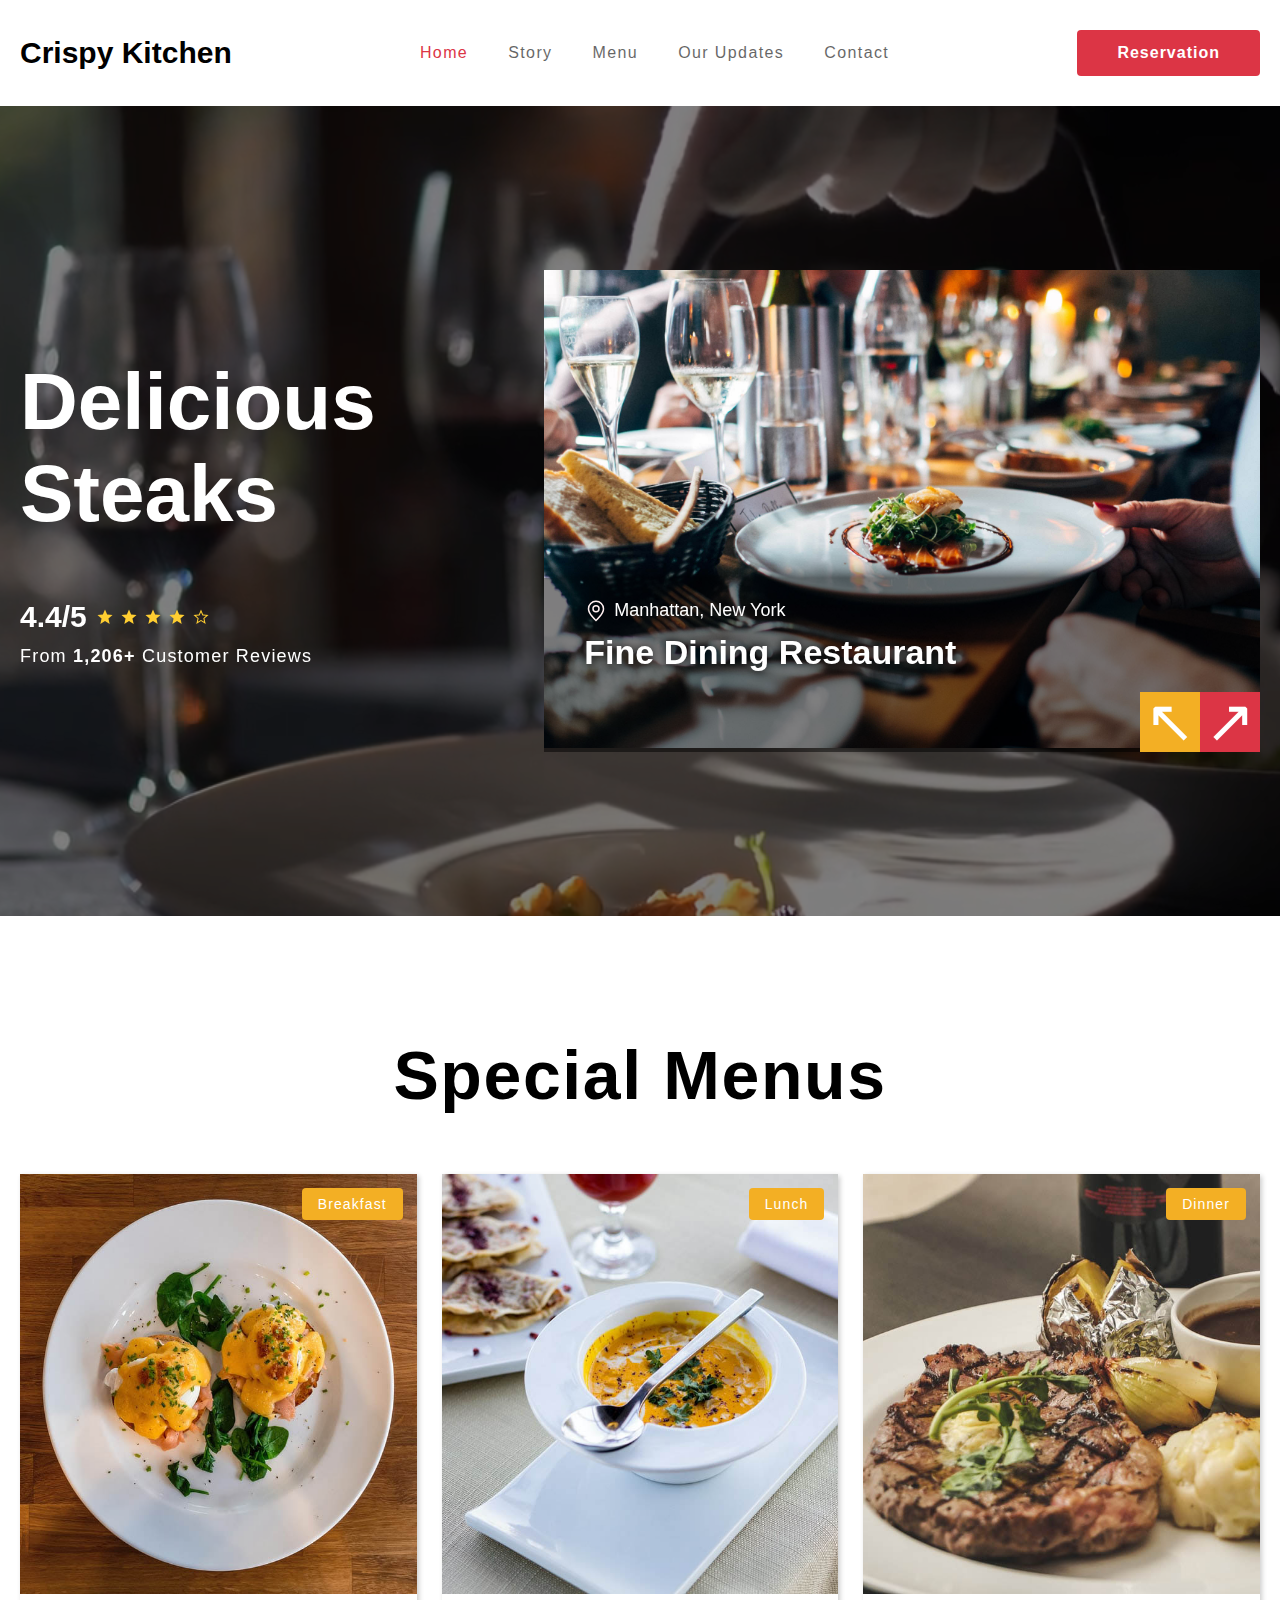
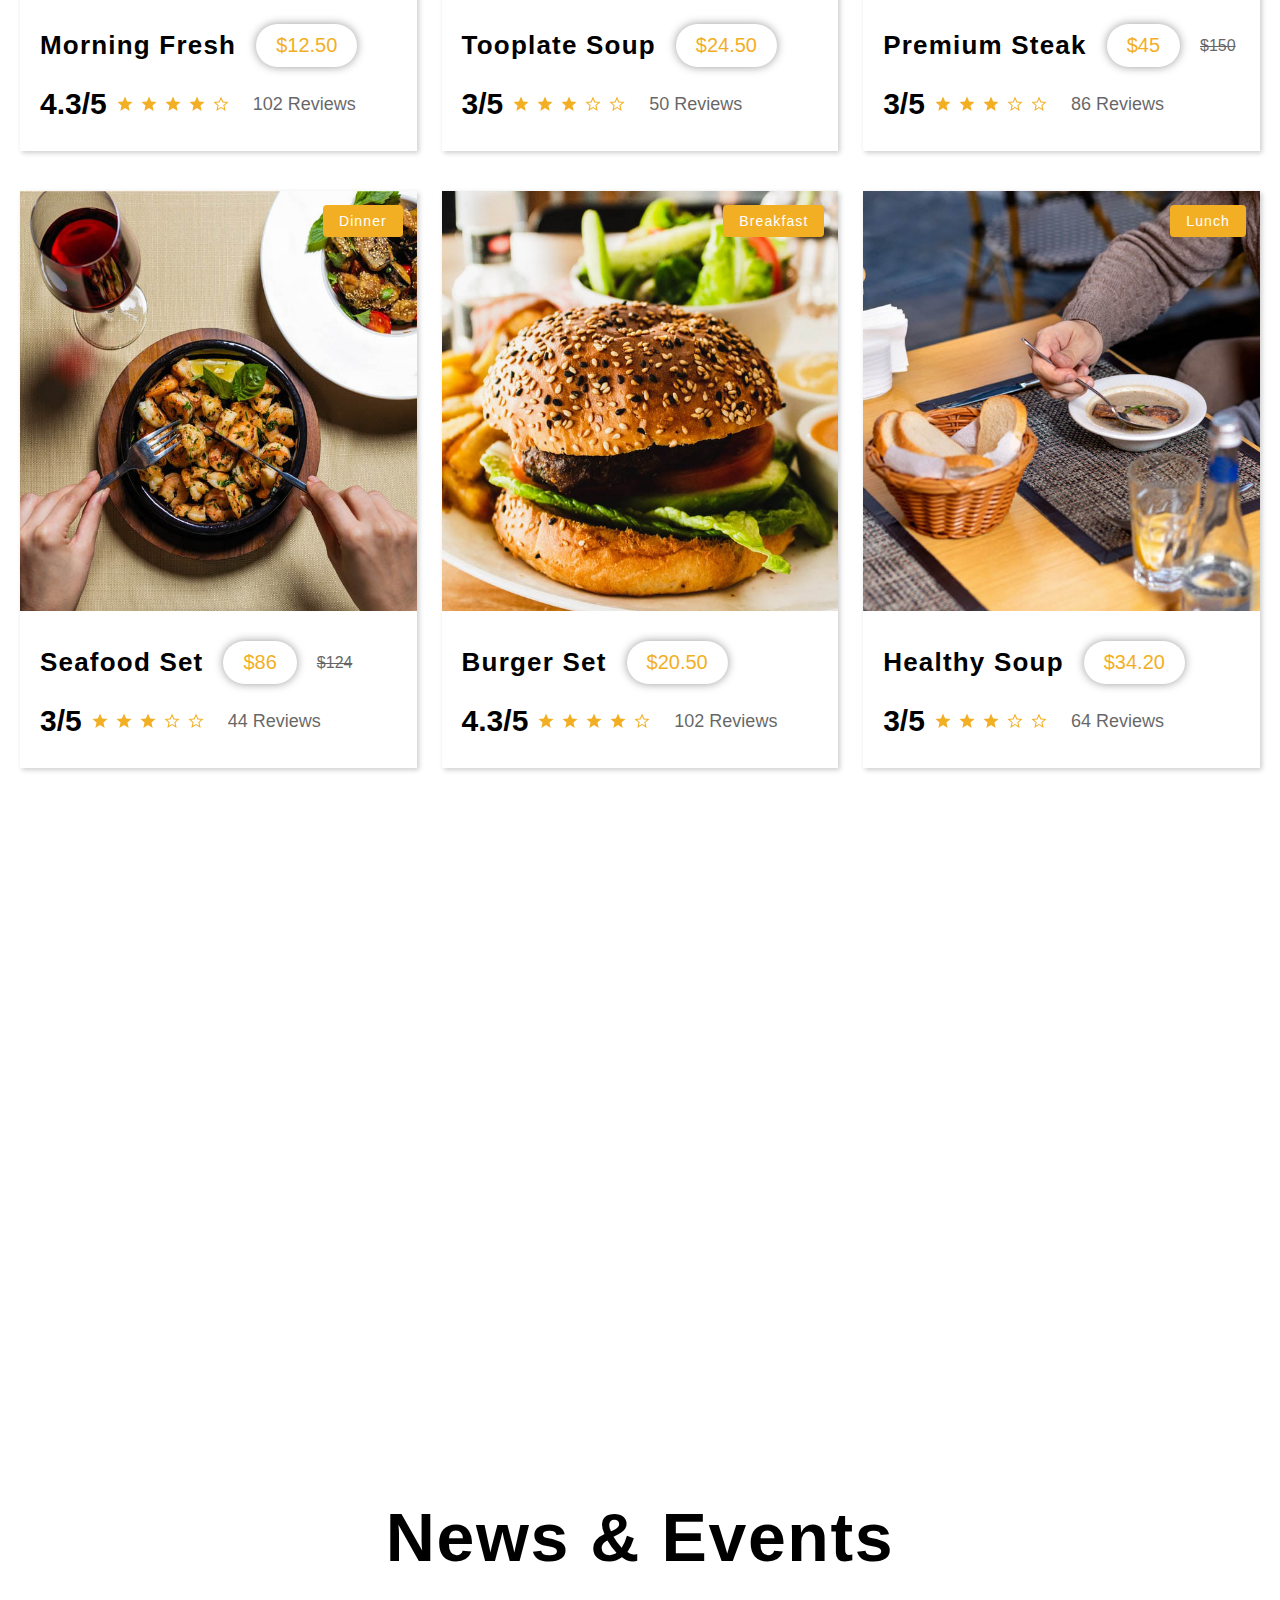
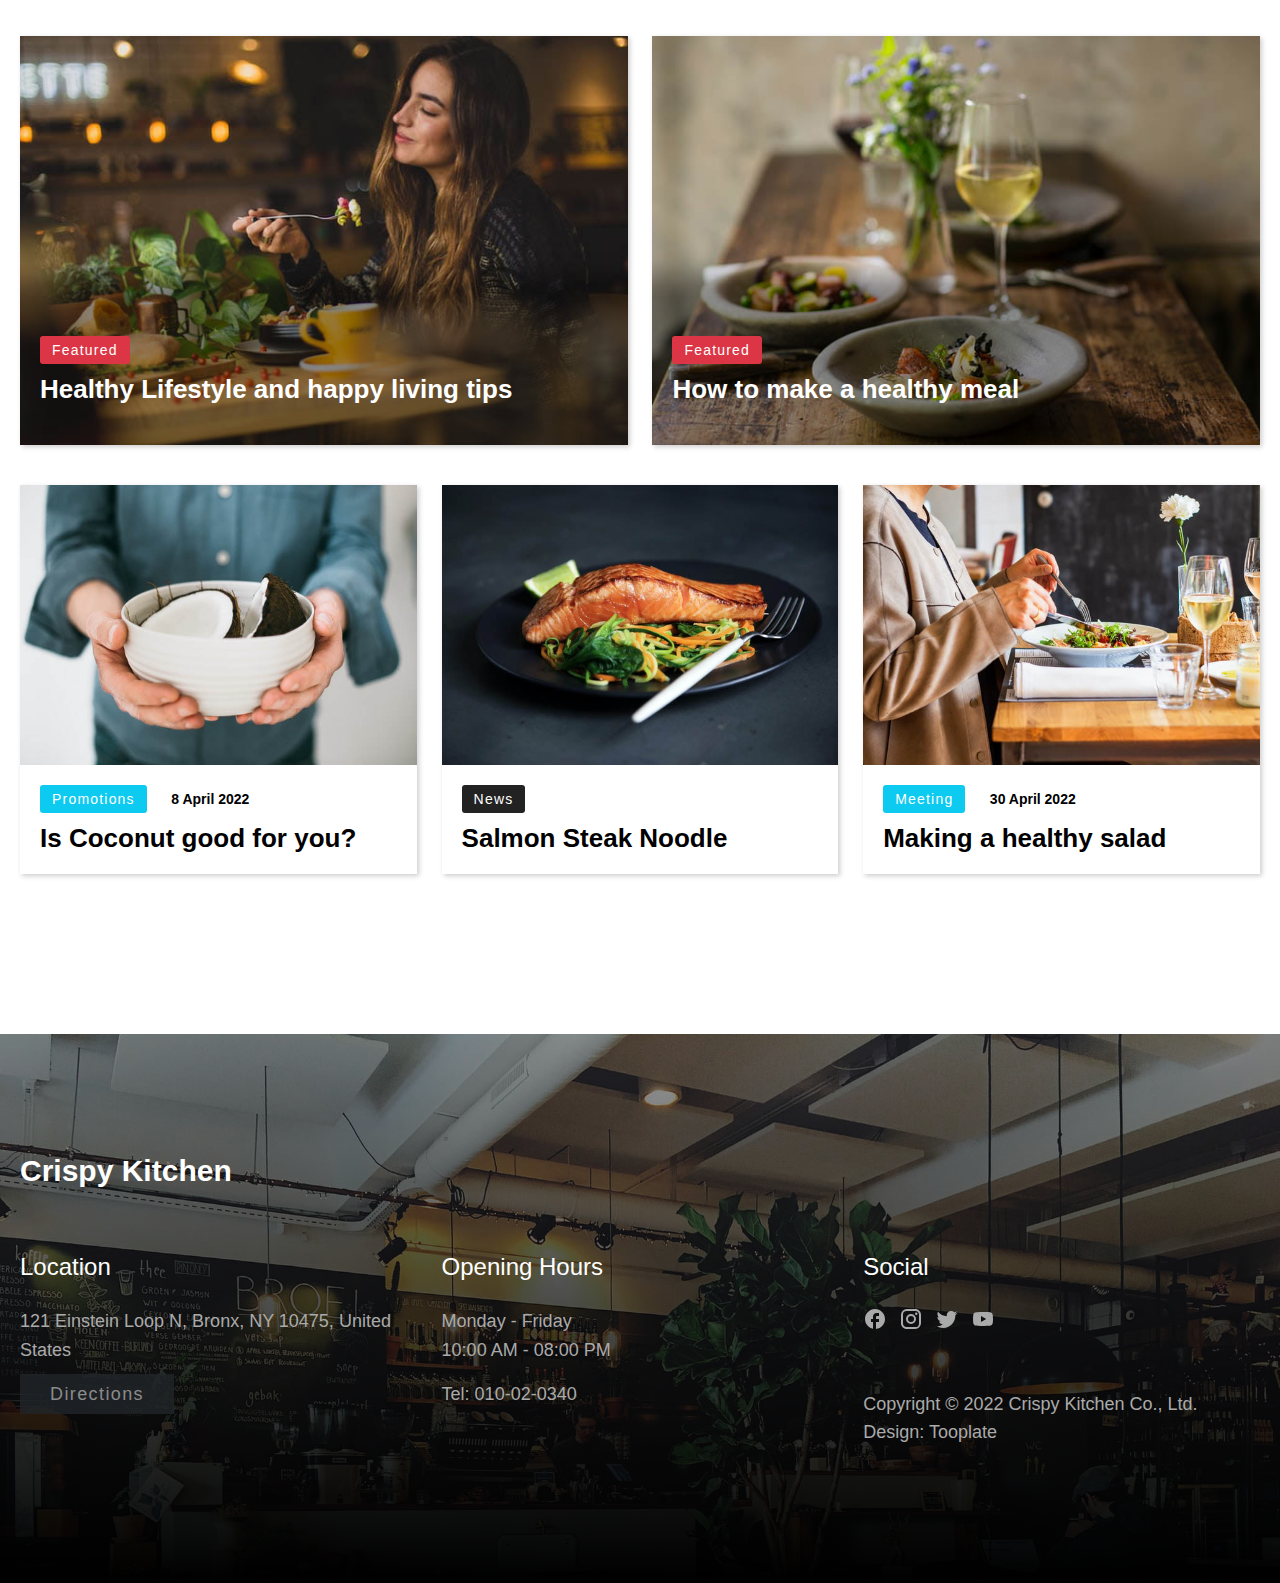
==== commit ac2f8fe1: "Update index.html" ====
--- a/task_7/index.html
+++ b/task_7/index.html
@@ -11,11 +11,11 @@
             <nav class="container">
                 <h2 class="logo">Crispy Kitchen</h2>
                 <ul class="nav-bar">
-                    <li><a href="/" class="active">Home</a></li>
-                    <li><a href="/story.html">Story</a></li>
-                    <li><a href="/menu.html">Menu</a></li>
-                    <li><a href="/updates.html">Our Updates</a></li>
-                    <li><a href="/contact.html">Contact</a></li>
+                    <li><a href="https://moamed018.github.io/msp_2025/task_7/" class="active">Home</a></li>
+                    <li><a href="https://moamed018.github.io/msp_2025/task_7/story.html">Story</a></li>
+                    <li><a href="https://moamed018.github.io/msp_2025/task_7/menu.html">Menu</a></li>
+                    <li><a href="https://moamed018.github.io/msp_2025/task_7/updates.html">Our Updates</a></li>
+                    <li><a href="https://moamed018.github.io/msp_2025/task_7/contact.html">Contact</a></li>
                 </ul>
                 <button class="btn">Reservation</button>
             </nav>
